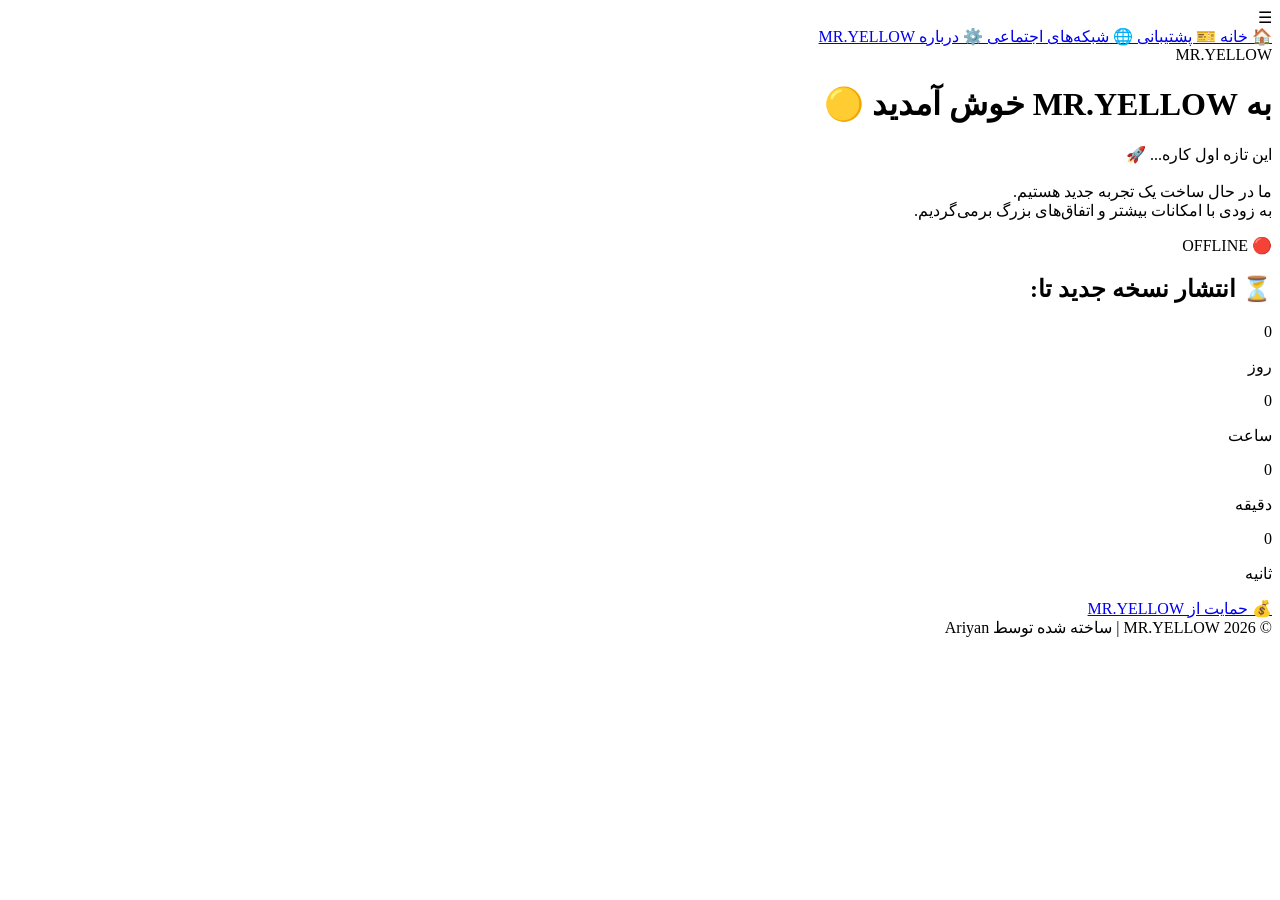
==== index.html @ 02ed6659 "MRYELLOW Site mryellow" ====
<!DOCTYPE html>
<html lang="fa" dir="rtl">

<head>

<meta charset="UTF-8">
<meta name="viewport" content="width=device-width, initial-scale=1.0">

<title>MR.YELLOW</title>

<link rel="stylesheet" href="style.css">

</head>


<body>


<!-- منوی سه خط -->

<div class="menu">

<div class="hamburger" onclick="openMenu()">
☰
</div>


<div class="menu-box" id="menuBox">


<a href="index.html">
🏠 خانه
</a>


<a href="support.html">
🎫 پشتیبانی
</a>


<a href="social.html">
🌐 شبکه‌های اجتماعی
</a>


<a href="about.html">
⚙️ درباره MR.YELLOW
</a>


</div>

</div>




<!-- صفحه اصلی -->


<div class="card">


<div class="logo">
MR.YELLOW
</div>



<h1>
به MR.YELLOW خوش آمدید 🟡
</h1>



<p class="text">

این تازه اول کاره... 🚀<br><br>

ما در حال ساخت یک تجربه جدید هستیم.<br>

به زودی با امکانات بیشتر و اتفاق‌های بزرگ برمی‌گردیم.

</p>




<div class="live offline" id="liveStatus">

🔴 OFFLINE

</div>




<h2>
⏳ انتشار نسخه جدید تا:
</h2>




<div class="timer">


<div class="box">

<span id="days">0</span>

<p>روز</p>

</div>



<div class="box">

<span id="hours">0</span>

<p>ساعت</p>

</div>



<div class="box">

<span id="minutes">0</span>

<p>دقیقه</p>

</div>



<div class="box">

<span id="seconds">0</span>

<p>ثانیه</p>

</div>


</div>




<a class="donate"
href="https://donofa.ir/mryellow"
target="_blank">

💰 حمایت از MR.YELLOW

</a>





<footer>

© 2026 MR.YELLOW | ساخته شده توسط Ariyan

</footer>



</div>



<script src="script.js"></script>


</body>

</html>
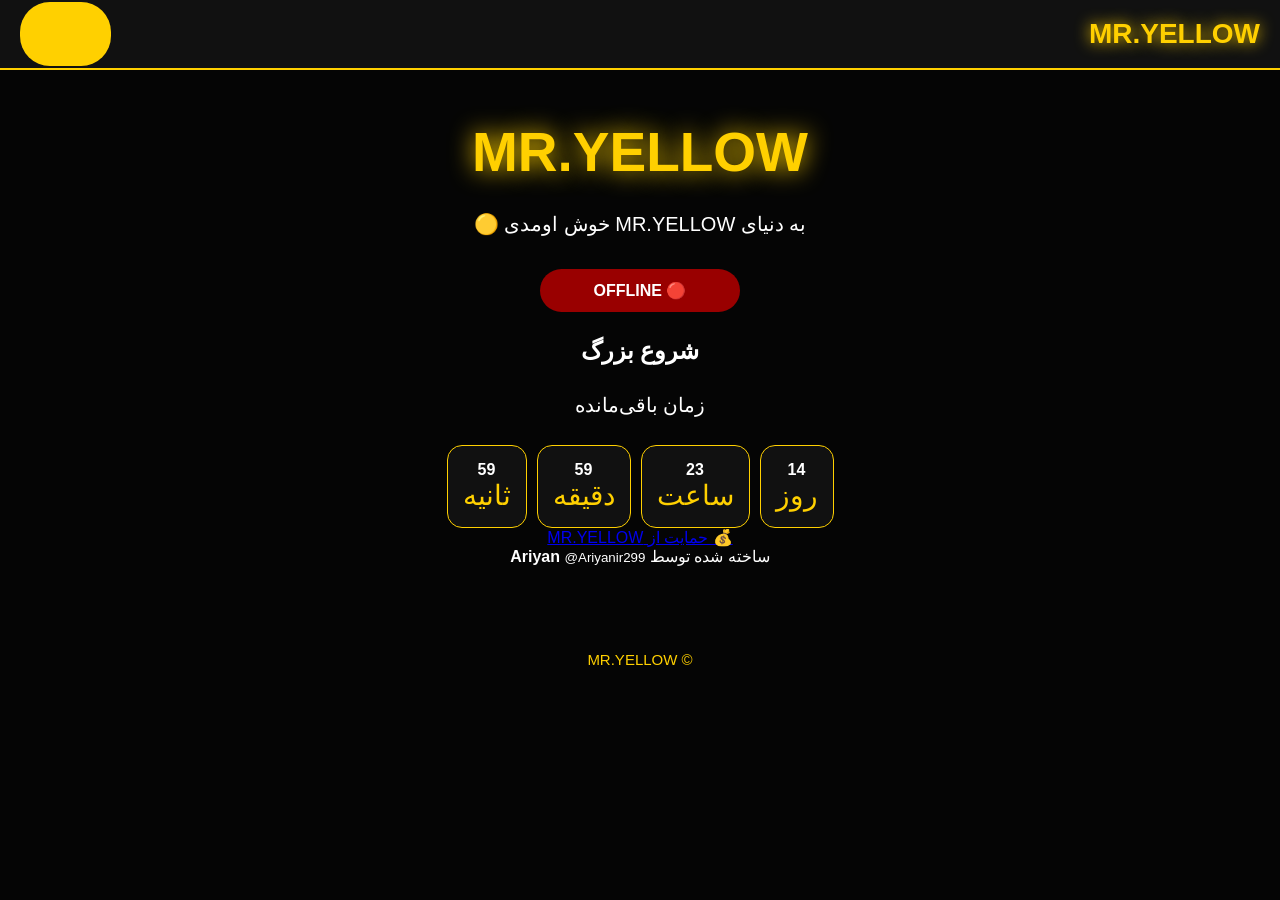
==== commit 96851379: "Update index.html" ====
--- a/index.html
+++ b/index.html
@@ -2,180 +2,144 @@
 <html lang="fa" dir="rtl">
 
 <head>
+    <meta charset="UTF-8">
+    <meta name="viewport" content="width=device-width, initial-scale=1.0">
 
-<meta charset="UTF-8">
-<meta name="viewport" content="width=device-width, initial-scale=1.0">
+    <title>MR.YELLOW</title>
 
-<title>MR.YELLOW</title>
-
-<link rel="stylesheet" href="style.css">
-
+    <link rel="stylesheet" href="style.css">
 </head>
-
 
 <body>
 
+<header>
 
-<!-- منوی سه خط -->
+    <div class="logo">
+        MR.YELLOW
+    </div>
 
-<div class="menu">
+    <button class="menu-btn" onclick="toggleMenu()" aria-label="منو">
+        ☰
+    </button>
 
-<div class="hamburger" onclick="openMenu()">
-☰
-</div>
+</header>
 
 
-<div class="menu-box" id="menuBox">
+<nav class="menu" id="menu">
+
+    <div class="menu-title">
+        MR.YELLOW 🟡
+    </div>
+
+    <a href="index.html">
+        🏠 خانه
+    </a>
+
+    <a href="social.html">
+        🌐 شبکه اجتماعی
+    </a>
+
+    <a href="comingsoon.html">
+        ⏳ بزودی
+    </a>
+
+</nav>
 
 
-<a href="index.html">
-🏠 خانه
-</a>
+<main>
+
+    <section class="hero">
+
+        <div class="yellow-dot"></div>
+
+        <h1>
+            MR.YELLOW
+        </h1>
+
+        <p class="subtitle">
+            به دنیای MR.YELLOW خوش اومدی 🟡
+        </p>
 
 
-<a href="support.html">
-🎫 پشتیبانی
-</a>
+        <div id="streamStatus" class="status offline">
+            🔴 OFFLINE
+        </div>
 
 
-<a href="social.html">
-🌐 شبکه‌های اجتماعی
-</a>
+        <div class="countdown-box">
+
+            <h2>
+                شروع بزرگ
+            </h2>
+
+            <p>
+                زمان باقی‌مانده
+            </p>
+
+            <div class="timer">
+
+                <div class="time">
+                    <strong id="days">00</strong>
+                    <span>روز</span>
+                </div>
+
+                <div class="time">
+                    <strong id="hours">00</strong>
+                    <span>ساعت</span>
+                </div>
+
+                <div class="time">
+                    <strong id="minutes">00</strong>
+                    <span>دقیقه</span>
+                </div>
+
+                <div class="time">
+                    <strong id="seconds">00</strong>
+                    <span>ثانیه</span>
+                </div>
+
+            </div>
+
+        </div>
 
 
-<a href="about.html">
-⚙️ درباره MR.YELLOW
-</a>
+        <a
+            class="donate-btn"
+            href="https://donofa.ir/mryellow/"
+            target="_blank"
+            rel="noopener noreferrer"
+        >
+            💰 حمایت از MR.YELLOW
+        </a>
 
 
-</div>
+        <div class="creator">
 
-</div>
+            <span>
+                ساخته شده توسط
+            </span>
 
+            <strong>
+                Ariyan
+            </strong>
 
+            <small>
+                @Ariyanir299
+            </small>
 
+        </div>
 
-<!-- صفحه اصلی -->
+    </section>
 
-
-<div class="card">
-
-
-<div class="logo">
-MR.YELLOW
-</div>
-
-
-
-<h1>
-به MR.YELLOW خوش آمدید 🟡
-</h1>
-
-
-
-<p class="text">
-
-این تازه اول کاره... 🚀<br><br>
-
-ما در حال ساخت یک تجربه جدید هستیم.<br>
-
-به زودی با امکانات بیشتر و اتفاق‌های بزرگ برمی‌گردیم.
-
-</p>
-
-
-
-
-<div class="live offline" id="liveStatus">
-
-🔴 OFFLINE
-
-</div>
-
-
-
-
-<h2>
-⏳ انتشار نسخه جدید تا:
-</h2>
-
-
-
-
-<div class="timer">
-
-
-<div class="box">
-
-<span id="days">0</span>
-
-<p>روز</p>
-
-</div>
-
-
-
-<div class="box">
-
-<span id="hours">0</span>
-
-<p>ساعت</p>
-
-</div>
-
-
-
-<div class="box">
-
-<span id="minutes">0</span>
-
-<p>دقیقه</p>
-
-</div>
-
-
-
-<div class="box">
-
-<span id="seconds">0</span>
-
-<p>ثانیه</p>
-
-</div>
-
-
-</div>
-
-
-
-
-<a class="donate"
-href="https://donofa.ir/mryellow"
-target="_blank">
-
-💰 حمایت از MR.YELLOW
-
-</a>
-
-
-
+</main>
 
 
 <footer>
-
-© 2026 MR.YELLOW | ساخته شده توسط Ariyan
-
+    © MR.YELLOW
 </footer>
-
-
-
-</div>
-
 
 
 <script src="script.js"></script>
 
-
 </body>
-
 </html>
--- a/style.css
+++ b/style.css
@@ -0,0 +1,444 @@
+*{
+    margin:0;
+    padding:0;
+    box-sizing:border-box;
+    font-family:tahoma, Arial, sans-serif;
+}
+
+
+body{
+
+    background:#050505;
+    color:white;
+    min-height:100vh;
+
+}
+
+
+/* Header */
+
+header{
+
+    height:70px;
+
+    background:#111;
+
+    border-bottom:2px solid #ffd000;
+
+    display:flex;
+
+    align-items:center;
+
+    justify-content:space-between;
+
+    padding:0 20px;
+
+}
+
+
+
+.logo{
+
+    color:#ffd000;
+
+    font-size:28px;
+
+    font-weight:bold;
+
+    text-shadow:0 0 15px #ffd000;
+
+}
+
+
+
+.menu-btn{
+
+    color:#ffd000;
+
+    font-size:35px;
+
+    cursor:pointer;
+
+}
+
+
+
+
+/* Menu */
+
+
+.menu{
+
+    position:fixed;
+
+    top:0;
+
+    right:-300px;
+
+    width:260px;
+
+    height:100%;
+
+    background:#111;
+
+    padding:25px;
+
+    border-left:2px solid #ffd000;
+
+    transition:.3s;
+
+    z-index:100;
+
+}
+
+
+.menu.active{
+
+    right:0;
+
+}
+
+
+
+.menu a{
+
+    display:block;
+
+    background:#222;
+
+    color:white;
+
+    text-decoration:none;
+
+    padding:12px;
+
+    margin:12px 0;
+
+    border-radius:12px;
+
+}
+
+
+
+.menu a:hover{
+
+    background:#ffd000;
+
+    color:black;
+
+}
+
+
+
+
+/* Main */
+
+
+.hero{
+
+    text-align:center;
+
+    padding:50px 15px;
+
+}
+
+
+
+.hero h1{
+
+    font-size:55px;
+
+    color:#ffd000;
+
+    text-shadow:0 0 25px #ffd000;
+
+}
+
+
+
+.hero p{
+
+    margin:20px;
+
+    font-size:20px;
+
+    line-height:2;
+
+}
+
+
+
+/* Cards */
+
+
+.card{
+
+    background:#111;
+
+    border:1px solid #ffd000;
+
+    border-radius:20px;
+
+    padding:25px;
+
+    max-width:450px;
+
+    margin:25px auto;
+
+}
+
+
+
+
+/* Social */
+
+.social-box{
+
+    text-align:center;
+
+}
+
+
+
+.social-btn{
+
+    display:flex;
+
+    align-items:center;
+
+    justify-content:center;
+
+    gap:8px;
+
+    width:160px;
+
+    padding:8px;
+
+    margin:8px auto;
+
+    background:#111;
+
+    border:1px solid #ffd000;
+
+    border-radius:12px;
+
+    color:white;
+
+    text-decoration:none;
+
+    font-size:14px;
+
+    transition:.3s;
+
+}
+
+
+
+.social-btn img{
+
+    width:16px;
+
+    height:16px;
+
+}
+
+
+
+.social-btn:hover{
+
+    background:#ffd000;
+
+    color:black;
+
+    transform:scale(1.05);
+
+}
+
+
+
+
+/* Buttons */
+
+
+.btn{
+
+    display:inline-block;
+
+    background:#ffd000;
+
+    color:black;
+
+    text-decoration:none;
+
+    padding:12px 25px;
+
+    border-radius:30px;
+
+    font-weight:bold;
+
+    margin:15px;
+
+}
+
+
+
+.btn:hover{
+
+    box-shadow:0 0 20px #ffd000;
+
+}
+
+
+
+
+/* Timer */
+
+
+.timer{
+
+    display:flex;
+
+    justify-content:center;
+
+    gap:10px;
+
+    flex-wrap:wrap;
+
+}
+
+
+
+.time{
+
+    background:#111;
+
+    border:1px solid #ffd000;
+
+    border-radius:15px;
+
+    padding:15px;
+
+    min-width:70px;
+
+}
+
+
+
+.time span{
+
+    display:block;
+
+    color:#ffd000;
+
+    font-size:28px;
+
+}
+
+
+
+
+
+/* Status */
+
+
+.status{
+
+    width:200px;
+
+    margin:25px auto;
+
+    padding:12px;
+
+    border-radius:30px;
+
+    font-weight:bold;
+
+}
+
+
+.online{
+
+    background:green;
+
+}
+
+
+
+.offline{
+
+    background:#990000;
+
+}
+
+
+
+
+
+/* Ticket */
+
+
+input,
+textarea{
+
+    width:100%;
+
+    background:#222;
+
+    color:white;
+
+    border:0;
+
+    padding:12px;
+
+    margin:8px 0;
+
+    border-radius:10px;
+
+}
+
+
+
+textarea{
+
+    height:120px;
+
+}
+
+
+
+button{
+
+    background:#ffd000;
+
+    color:black;
+
+    border:0;
+
+    padding:12px 30px;
+
+    border-radius:30px;
+
+    cursor:pointer;
+
+    font-weight:bold;
+
+}
+
+
+
+
+
+/* Footer */
+
+
+footer{
+
+    text-align:center;
+
+    padding:35px;
+
+    color:#ffd000;
+
+    font-size:15px;
+
+}
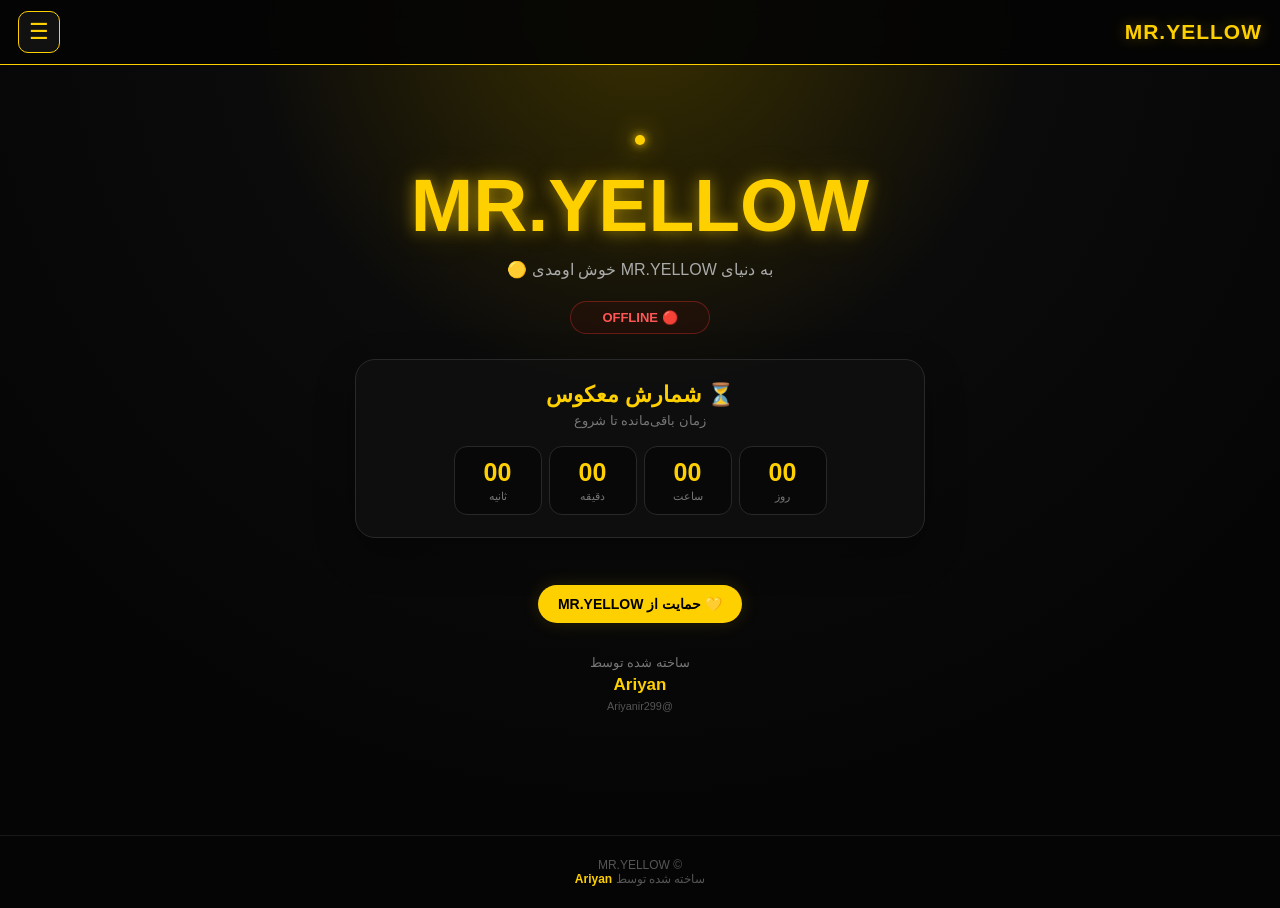
==== commit e9ea603c: "Update index.html" ====
--- a/index.html
+++ b/index.html
@@ -2,15 +2,35 @@
 <html lang="fa" dir="rtl">
 
 <head>
+
     <meta charset="UTF-8">
-    <meta name="viewport" content="width=device-width, initial-scale=1.0">
+
+    <meta
+        name="viewport"
+        content="width=device-width, initial-scale=1.0"
+    >
+
+    <meta
+        name="description"
+        content="MR.YELLOW - صفحه رسمی"
+    >
 
     <title>MR.YELLOW</title>
 
-    <link rel="stylesheet" href="style.css">
+    <link
+        rel="stylesheet"
+        href="style.css"
+    >
+
 </head>
 
+
 <body>
+
+
+<!-- =========================
+     HEADER
+========================= -->
 
 <header>
 
@@ -18,27 +38,44 @@
         MR.YELLOW
     </div>
 
-    <button class="menu-btn" onclick="toggleMenu()" aria-label="منو">
+
+    <button
+        class="menu-btn"
+        onclick="toggleMenu()"
+        aria-label="باز کردن منو"
+        type="button"
+    >
         ☰
     </button>
 
 </header>
 
 
-<nav class="menu" id="menu">
+
+<!-- =========================
+     MENU
+========================= -->
+
+<nav
+    class="menu"
+    id="menu"
+>
 
     <div class="menu-title">
         MR.YELLOW 🟡
     </div>
 
+
     <a href="index.html">
         🏠 خانه
     </a>
 
+
     <a href="social.html">
         🌐 شبکه اجتماعی
     </a>
 
+
     <a href="comingsoon.html">
         ⏳ بزودی
     </a>
@@ -46,62 +83,132 @@
 </nav>
 
 
+
+<!-- =========================
+     MAIN
+========================= -->
+
 <main>
 
+
     <section class="hero">
 
+
         <div class="yellow-dot"></div>
+
+
 
         <h1>
             MR.YELLOW
         </h1>
 
+
+
         <p class="subtitle">
             به دنیای MR.YELLOW خوش اومدی 🟡
         </p>
 
 
-        <div id="streamStatus" class="status offline">
+
+        <!-- =========================
+             STREAM STATUS
+        ========================= -->
+
+        <div
+            id="streamStatus"
+            class="status offline"
+        >
             🔴 OFFLINE
         </div>
 
 
+
+        <!-- =========================
+             COUNTDOWN
+        ========================= -->
+
         <div class="countdown-box">
 
+
             <h2>
-                شروع بزرگ
+                ⏳ شمارش معکوس
             </h2>
 
+
             <p>
-                زمان باقی‌مانده
+                زمان باقی‌مانده تا شروع
             </p>
 
+
+
             <div class="timer">
 
-                <div class="time">
-                    <strong id="days">00</strong>
-                    <span>روز</span>
-                </div>
-
-                <div class="time">
-                    <strong id="hours">00</strong>
-                    <span>ساعت</span>
-                </div>
-
-                <div class="time">
-                    <strong id="minutes">00</strong>
-                    <span>دقیقه</span>
-                </div>
-
-                <div class="time">
-                    <strong id="seconds">00</strong>
-                    <span>ثانیه</span>
-                </div>
+
+                <div class="time">
+
+                    <strong id="days">
+                        00
+                    </strong>
+
+                    <span>
+                        روز
+                    </span>
+
+                </div>
+
+
+
+                <div class="time">
+
+                    <strong id="hours">
+                        00
+                    </strong>
+
+                    <span>
+                        ساعت
+                    </span>
+
+                </div>
+
+
+
+                <div class="time">
+
+                    <strong id="minutes">
+                        00
+                    </strong>
+
+                    <span>
+                        دقیقه
+                    </span>
+
+                </div>
+
+
+
+                <div class="time">
+
+                    <strong id="seconds">
+                        00
+                    </strong>
+
+                    <span>
+                        ثانیه
+                    </span>
+
+                </div>
+
 
             </div>
 
+
         </div>
 
+
+
+        <!-- =========================
+             DONATE
+        ========================= -->
 
         <a
             class="donate-btn"
@@ -109,37 +216,67 @@
             target="_blank"
             rel="noopener noreferrer"
         >
-            💰 حمایت از MR.YELLOW
+            💛 حمایت از MR.YELLOW
         </a>
 
 
+
+        <!-- =========================
+             CREATOR
+        ========================= -->
+
         <div class="creator">
+
 
             <span>
                 ساخته شده توسط
             </span>
 
+
             <strong>
                 Ariyan
             </strong>
 
+
             <small>
                 @Ariyanir299
             </small>
 
+
         </div>
 
+
     </section>
 
+
 </main>
 
 
+
+<!-- =========================
+     FOOTER
+========================= -->
+
 <footer>
+
     © MR.YELLOW
+
+    <br>
+
+    ساخته شده توسط
+    <strong>Ariyan</strong>
+
 </footer>
 
 
+
+<!-- =========================
+     JAVASCRIPT
+========================= -->
+
 <script src="script.js"></script>
 
+
 </body>
+
 </html>
--- a/style.css
+++ b/style.css
@@ -1,444 +1,473 @@
-*{
-    margin:0;
-    padding:0;
-    box-sizing:border-box;
-    font-family:tahoma, Arial, sans-serif;
-}
-
-
-body{
-
-    background:#050505;
-    color:white;
-    min-height:100vh;
-
-}
-
-
-/* Header */
-
-header{
-
-    height:70px;
-
-    background:#111;
-
-    border-bottom:2px solid #ffd000;
-
-    display:flex;
-
-    align-items:center;
-
-    justify-content:space-between;
-
-    padding:0 20px;
-
-}
-
-
-
-.logo{
-
-    color:#ffd000;
-
-    font-size:28px;
-
-    font-weight:bold;
-
-    text-shadow:0 0 15px #ffd000;
-
-}
-
-
-
-.menu-btn{
-
-    color:#ffd000;
-
-    font-size:35px;
-
-    cursor:pointer;
-
-}
-
-
-
-
-/* Menu */
-
-
-.menu{
-
-    position:fixed;
-
-    top:0;
-
-    right:-300px;
-
-    width:260px;
-
-    height:100%;
-
-    background:#111;
-
-    padding:25px;
-
-    border-left:2px solid #ffd000;
-
-    transition:.3s;
-
-    z-index:100;
-
-}
-
-
-.menu.active{
-
-    right:0;
-
-}
-
-
-
-.menu a{
-
-    display:block;
-
-    background:#222;
-
-    color:white;
-
-    text-decoration:none;
-
-    padding:12px;
-
-    margin:12px 0;
-
-    border-radius:12px;
-
-}
-
-
-
-.menu a:hover{
-
-    background:#ffd000;
-
-    color:black;
-
-}
-
-
-
-
-/* Main */
-
-
-.hero{
-
-    text-align:center;
-
-    padding:50px 15px;
-
-}
-
-
-
-.hero h1{
-
-    font-size:55px;
-
-    color:#ffd000;
-
-    text-shadow:0 0 25px #ffd000;
-
-}
-
-
-
-.hero p{
-
-    margin:20px;
-
-    font-size:20px;
-
-    line-height:2;
-
-}
-
-
-
-/* Cards */
-
-
-.card{
-
-    background:#111;
-
-    border:1px solid #ffd000;
-
-    border-radius:20px;
-
-    padding:25px;
-
-    max-width:450px;
-
-    margin:25px auto;
-
-}
-
-
-
-
-/* Social */
-
-.social-box{
-
-    text-align:center;
-
-}
-
-
-
-.social-btn{
-
-    display:flex;
-
-    align-items:center;
-
-    justify-content:center;
-
-    gap:8px;
-
-    width:160px;
-
-    padding:8px;
-
-    margin:8px auto;
-
-    background:#111;
-
-    border:1px solid #ffd000;
-
-    border-radius:12px;
-
-    color:white;
-
-    text-decoration:none;
-
-    font-size:14px;
-
-    transition:.3s;
-
-}
-
-
-
-.social-btn img{
-
-    width:16px;
-
-    height:16px;
-
-}
-
-
-
-.social-btn:hover{
-
-    background:#ffd000;
-
-    color:black;
-
-    transform:scale(1.05);
-
-}
-
-
-
-
-/* Buttons */
-
-
-.btn{
-
-    display:inline-block;
-
-    background:#ffd000;
-
-    color:black;
-
-    text-decoration:none;
-
-    padding:12px 25px;
-
-    border-radius:30px;
-
-    font-weight:bold;
-
-    margin:15px;
-
-}
-
-
-
-.btn:hover{
-
-    box-shadow:0 0 20px #ffd000;
-
-}
-
-
-
-
-/* Timer */
-
-
-.timer{
-
-    display:flex;
-
-    justify-content:center;
-
-    gap:10px;
-
-    flex-wrap:wrap;
-
-}
-
-
-
-.time{
-
-    background:#111;
-
-    border:1px solid #ffd000;
-
-    border-radius:15px;
-
-    padding:15px;
-
-    min-width:70px;
-
-}
-
-
-
-.time span{
-
-    display:block;
-
-    color:#ffd000;
-
-    font-size:28px;
-
-}
-
-
-
-
-
-/* Status */
-
-
-.status{
-
-    width:200px;
-
-    margin:25px auto;
-
-    padding:12px;
-
-    border-radius:30px;
-
-    font-weight:bold;
-
-}
-
-
-.online{
-
-    background:green;
-
-}
-
-
-
-.offline{
-
-    background:#990000;
-
-}
-
-
-
-
-
-/* Ticket */
-
-
-input,
-textarea{
-
-    width:100%;
-
-    background:#222;
-
-    color:white;
-
-    border:0;
-
-    padding:12px;
-
-    margin:8px 0;
-
-    border-radius:10px;
-
-}
-
-
-
-textarea{
-
-    height:120px;
-
-}
-
-
-
-button{
-
-    background:#ffd000;
-
-    color:black;
-
-    border:0;
-
-    padding:12px 30px;
-
-    border-radius:30px;
-
-    cursor:pointer;
-
-    font-weight:bold;
-
-}
-
-
-
-
-
-/* Footer */
-
-
-footer{
-
-    text-align:center;
-
-    padding:35px;
-
-    color:#ffd000;
-
-    font-size:15px;
-
-}+* {
+    box-sizing: border-box;
+    margin: 0;
+    padding: 0;
+}
+
+body {
+    min-height: 100vh;
+    background:
+        radial-gradient(circle at 50% 0%, #3a3000 0%, #0b0b0b 35%, #050505 75%);
+    color: white;
+    font-family: Tahoma, Arial, sans-serif;
+}
+
+/* HEADER */
+
+header {
+    height: 65px;
+    padding: 0 18px;
+
+    display: flex;
+    align-items: center;
+    justify-content: space-between;
+
+    position: sticky;
+    top: 0;
+    z-index: 100;
+
+    background: rgba(5, 5, 5, .92);
+    border-bottom: 1px solid #ffd000;
+    backdrop-filter: blur(10px);
+}
+
+.logo {
+    color: #ffd000;
+    font-size: 21px;
+    font-weight: 900;
+    letter-spacing: 1px;
+
+    text-shadow: 0 0 15px #ffd00055;
+}
+
+.menu-btn {
+    width: 42px;
+    height: 42px;
+
+    border: 1px solid #ffd000;
+    border-radius: 10px;
+
+    background: #111;
+    color: #ffd000;
+
+    font-size: 22px;
+    cursor: pointer;
+
+    transition: .2s;
+}
+
+.menu-btn:hover {
+    background: #ffd000;
+    color: #000;
+}
+
+/* MENU */
+
+.menu {
+    position: fixed;
+    top: 0;
+    right: -270px;
+
+    width: 250px;
+    height: 100vh;
+
+    padding: 80px 16px 20px;
+
+    background: #0b0b0b;
+    border-left: 1px solid #ffd000;
+
+    z-index: 200;
+
+    transition: .3s ease;
+}
+
+.menu.open {
+    right: 0;
+}
+
+.menu-title {
+    text-align: center;
+    color: #ffd000;
+    font-weight: bold;
+    font-size: 19px;
+    margin-bottom: 25px;
+}
+
+.menu a {
+    display: block;
+
+    padding: 12px 14px;
+    margin-bottom: 9px;
+
+    border: 1px solid #292929;
+    border-radius: 11px;
+
+    background: #151515;
+    color: white;
+
+    text-decoration: none;
+
+    transition: .2s;
+}
+
+.menu a:hover {
+    background: #ffd000;
+    color: #000;
+    border-color: #ffd000;
+}
+
+/* MAIN */
+
+main {
+    min-height: calc(100vh - 130px);
+}
+
+.hero {
+    max-width: 760px;
+    margin: auto;
+
+    padding: 70px 18px 45px;
+
+    text-align: center;
+}
+
+.yellow-dot {
+    width: 10px;
+    height: 10px;
+
+    margin: 0 auto 17px;
+
+    border-radius: 50%;
+    background: #ffd000;
+
+    box-shadow:
+        0 0 10px #ffd000,
+        0 0 25px #ffd000;
+}
+
+.hero h1 {
+    color: #ffd000;
+
+    font-size: clamp(42px, 9vw, 75px);
+    font-weight: 900;
+
+    text-shadow:
+        0 0 15px #ffd00088,
+        0 0 40px #ffd00033;
+}
+
+.subtitle {
+    margin-top: 12px;
+
+    color: #aaa;
+    font-size: 16px;
+}
+
+/* STATUS */
+
+.status {
+    width: 140px;
+
+    margin: 22px auto;
+
+    padding: 8px 12px;
+
+    border-radius: 30px;
+
+    font-size: 13px;
+    font-weight: bold;
+}
+
+.status.offline {
+    color: #ff5555;
+    border: 1px solid #ff333355;
+    background: #ff00000d;
+}
+
+.status.online {
+    color: #55ff77;
+    border: 1px solid #33ff5555;
+    background: #00ff4410;
+
+    box-shadow: 0 0 15px #00ff4420;
+}
+
+/* TIMER */
+
+.countdown-box {
+    max-width: 570px;
+
+    margin: 25px auto;
+
+    padding: 22px 14px;
+
+    border: 1px solid #292929;
+    border-radius: 20px;
+
+    background: #101010dd;
+
+    box-shadow: 0 15px 40px #00000055;
+}
+
+.countdown-box h2 {
+    color: #ffd000;
+    font-size: 22px;
+}
+
+.countdown-box p {
+    color: #777;
+    font-size: 13px;
+
+    margin-top: 5px;
+    margin-bottom: 18px;
+}
+
+.timer {
+    display: flex;
+    justify-content: center;
+    gap: 7px;
+    flex-wrap: wrap;
+}
+
+.time {
+    width: 88px;
+
+    padding: 11px 4px;
+
+    background: #080808;
+
+    border: 1px solid #282828;
+    border-radius: 13px;
+}
+
+.time strong {
+    display: block;
+
+    color: #ffd000;
+    font-size: 25px;
+}
+
+.time span {
+    display: block;
+
+    margin-top: 3px;
+
+    color: #777;
+    font-size: 11px;
+}
+
+/* DONATE */
+
+.donate-btn {
+    display: inline-block;
+
+    margin-top: 22px;
+
+    padding: 11px 20px;
+
+    border-radius: 25px;
+
+    background: #ffd000;
+    color: #000;
+
+    text-decoration: none;
+
+    font-size: 14px;
+    font-weight: bold;
+
+    transition: .2s;
+
+    box-shadow: 0 0 18px #ffd00022;
+}
+
+.donate-btn:hover {
+    transform: translateY(-2px);
+    box-shadow: 0 0 25px #ffd00055;
+}
+
+/* CREATOR */
+
+.creator {
+    display: flex;
+    flex-direction: column;
+
+    gap: 5px;
+
+    margin-top: 32px;
+
+    color: #777;
+
+    font-size: 13px;
+}
+
+.creator strong {
+    color: #ffd000;
+    font-size: 17px;
+}
+
+.creator small {
+    color: #555;
+}
+
+/* OTHER PAGES */
+
+.page-section {
+    max-width: 650px;
+
+    margin: auto;
+
+    padding: 65px 18px;
+
+    text-align: center;
+}
+
+.page-section h1 {
+    color: #ffd000;
+    font-size: 34px;
+}
+
+.page-section > p {
+    color: #999;
+
+    margin-top: 10px;
+    margin-bottom: 28px;
+}
+
+/* SOCIAL */
+
+.social-box {
+    display: flex;
+    flex-direction: column;
+
+    align-items: center;
+
+    gap: 8px;
+}
+
+.social-btn {
+    width: 185px;
+    min-height: 43px;
+
+    display: flex;
+    align-items: center;
+    justify-content: center;
+
+    gap: 9px;
+
+    padding: 8px 12px;
+
+    background: #111;
+
+    border: 1px solid #292929;
+    border-radius: 11px;
+
+    color: white;
+    text-decoration: none;
+
+    font-size: 13px;
+
+    transition: .2s;
+}
+
+.social-btn img {
+    width: 18px;
+    height: 18px;
+}
+
+.social-btn:hover {
+    background: #ffd000;
+    color: #000;
+
+    border-color: #ffd000;
+
+    transform: scale(1.025);
+}
+
+/* COMING SOON */
+
+.coming-icon {
+    font-size: 55px;
+    margin-bottom: 12px;
+}
+
+.coming-card {
+    max-width: 380px;
+
+    margin: 25px auto;
+
+    padding: 25px 18px;
+
+    background: #111;
+
+    border: 1px solid #292929;
+    border-radius: 18px;
+}
+
+.coming-card span {
+    font-size: 32px;
+}
+
+.coming-card h2 {
+    color: #ffd000;
+    margin: 12px 0 8px;
+}
+
+.coming-card p {
+    color: #777;
+    font-size: 13px;
+}
+
+/* FOOTER */
+
+footer {
+    padding: 22px 15px;
+
+    text-align: center;
+
+    border-top: 1px solid #171717;
+
+    color: #555;
+
+    font-size: 12px;
+}
+
+footer strong {
+    color: #ffd000;
+}
+
+/* MOBILE */
+
+@media (max-width: 600px) {
+
+    header {
+        height: 60px;
+    }
+
+    .logo {
+        font-size: 18px;
+    }
+
+    .hero {
+        padding-top: 55px;
+    }
+
+    .hero h1 {
+        font-size: 45px;
+    }
+
+    .time {
+        width: 74px;
+    }
+
+    .time strong {
+        font-size: 22px;
+    }
+
+    .countdown-box {
+        padding: 20px 8px;
+    }
+
+    .page-section h1 {
+        font-size: 29px;
+    }
+}
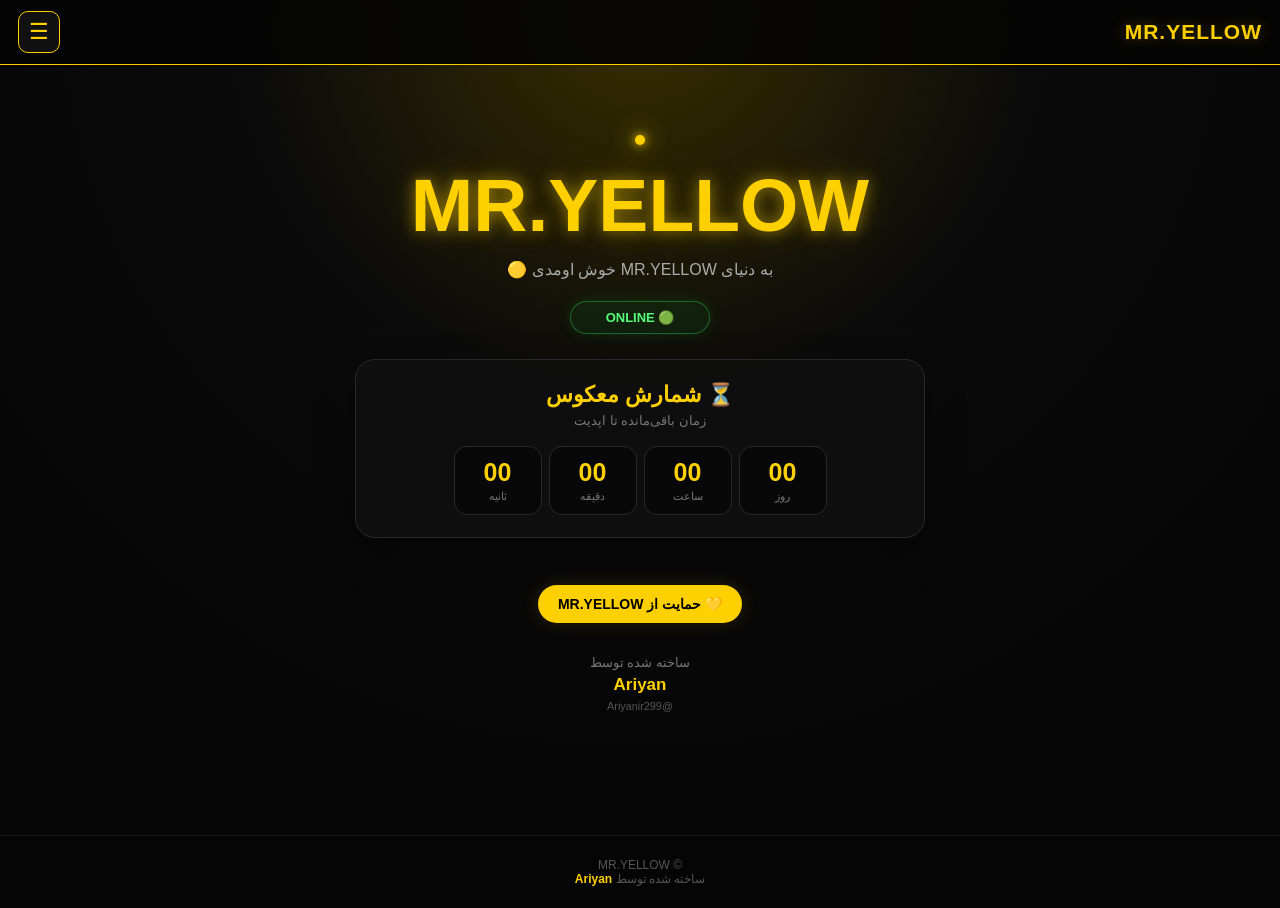
==== commit 2bb7aa1a: "Update index.html" ====
--- a/index.html
+++ b/index.html
@@ -136,7 +136,7 @@
 
 
             <p>
-                زمان باقی‌مانده تا شروع
+                زمان باقی‌مانده تا اپدیت
             </p>
 
 
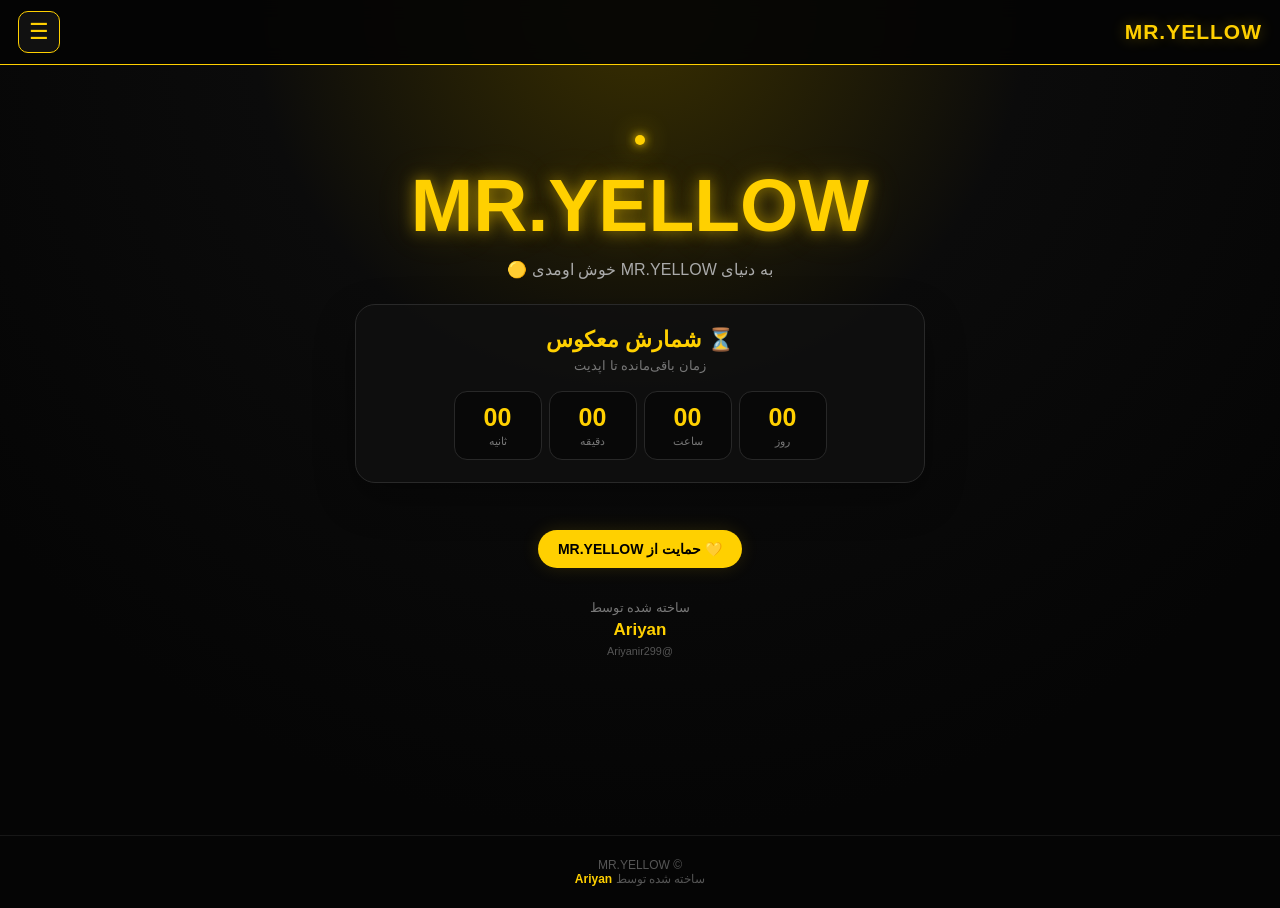
==== commit 01d928fc: "Update index.html" ====
--- a/index.html
+++ b/index.html
@@ -9,7 +9,7 @@
         name="viewport"
         content="width=device-width, initial-scale=1.0"
     >
-
+<link rel="icon" type="image/png" href="favicon.png.png">
     <meta
         name="description"
         content="MR.YELLOW - صفحه رسمی"
@@ -114,12 +114,7 @@
              STREAM STATUS
         ========================= -->
 
-        <div
-            id="streamStatus"
-            class="status offline"
-        >
-            🔴 OFFLINE
-        </div>
+        
 
 
 
